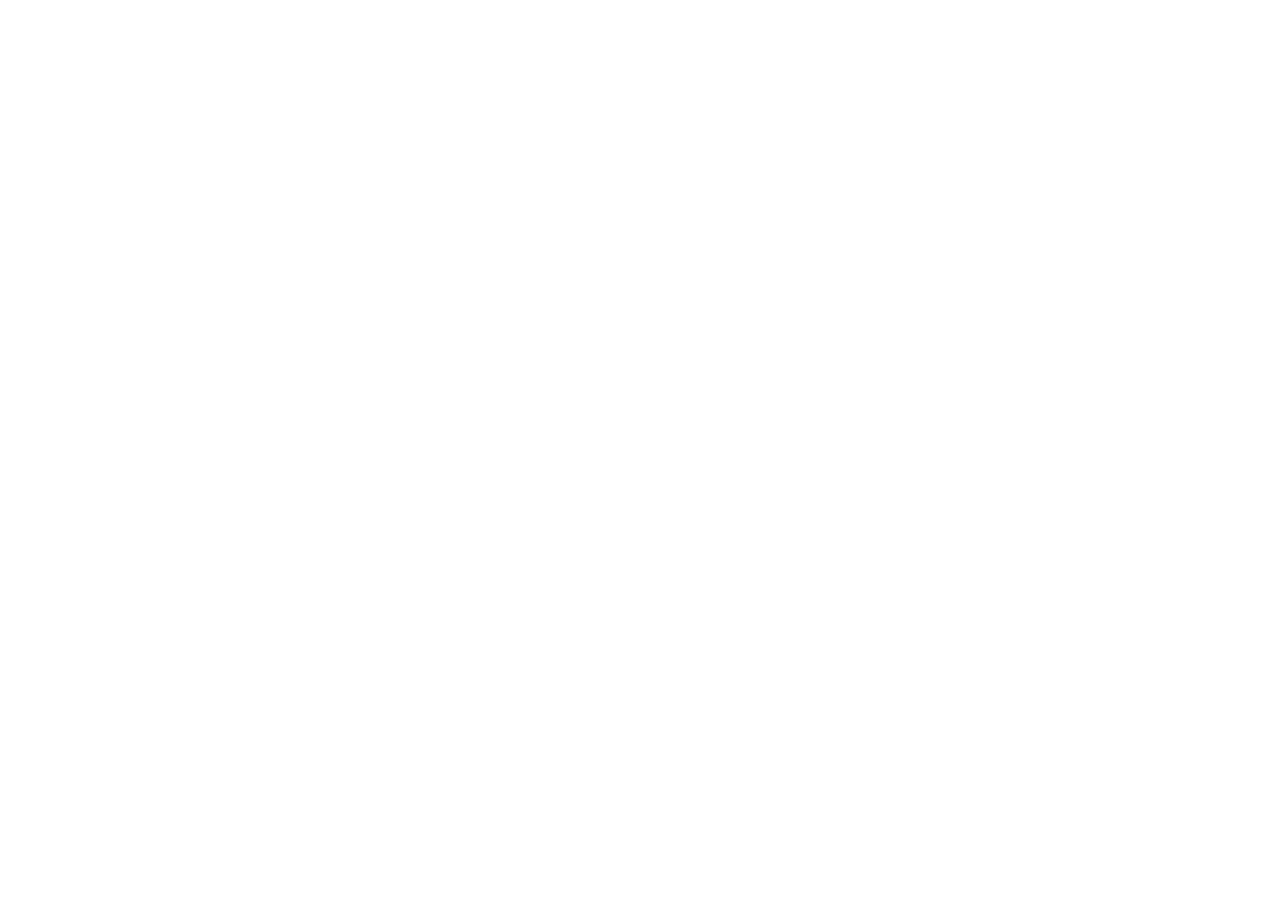
==== index.html @ acdf4c95 "Inicio do projeto" ====
<!DOCTYPE html>
<html lang="pt-br">
<head>
    <meta charset="UTF-8">
    <meta http-equiv="X-UA-Compatible" content="IE=edge">
    <meta name="viewport" content="width=device-width, initial-scale=1.0">
    <title>Login | Fortes</title>
</head>
<body>
    
</body>
</html>
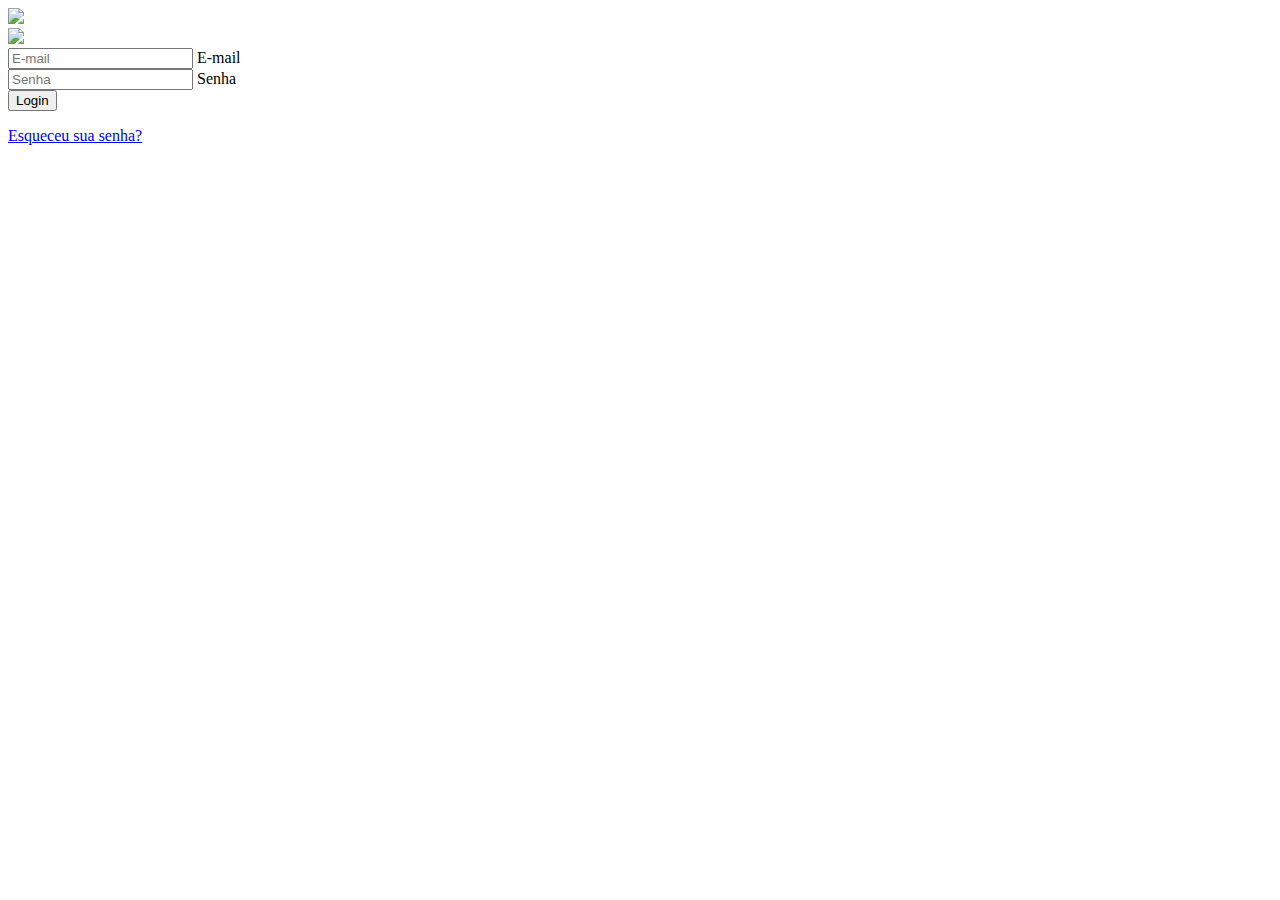
==== commit cf7970f5: "Montagem do esqueleto" ====
--- a/index.html
+++ b/index.html
@@ -4,9 +4,38 @@
     <meta charset="UTF-8">
     <meta http-equiv="X-UA-Compatible" content="IE=edge">
     <meta name="viewport" content="width=device-width, initial-scale=1.0">
+    <link rel="stylesheet" href="./assets/css/root.css">
+    <link rel="stylesheet" href="./assets/css/reset.css">
+    <link rel="stylesheet" href="./assets/css/index.css">
+    <link rel="preconnect" href="https://fonts.googleapis.com">
+    <link rel="preconnect" href="https://fonts.gstatic.com" crossorigin>
+    <link href="https://fonts.googleapis.com/css2?family=Inter:wght@100;400;700;900&family=Montserrat:wght@100;400;500;700&family=Roboto:wght@300;400;500;700;900&display=swap" rel="stylesheet">
     <title>Login | Fortes</title>
 </head>
-<body>
-    
+<body class="corpo">
+    <main class="principal">
+        <img src="./assets/img/fortes.png" class="logo">
+        <div class="container_icon">
+            <img src="./assets/img/icon.png" class="icon">
+        </div>
+        <div class="container_login">
+            <div class="login">
+                <input type="email" class="input" placeholder="E-mail"
+                onfocus="this.placeholder=''"
+                onblur="this.placeholder='E-mail'" required>
+                <label class="label">E-mail</label>
+            </div>
+            <div class="login">
+                <input type="text" class="input" placeholder="Senha"
+                onfocus="this.placeholder=''"
+                onblur="this.placeholder='Senha'" required>
+                <label class="label">Senha</label>
+            </div>
+        </div>
+        <div class="container_button">
+            <button class="button">Login</button>
+            <p><a href="#" class="link">Esqueceu sua senha?</a></p>
+        </div>
+    </main>
 </body>
 </html>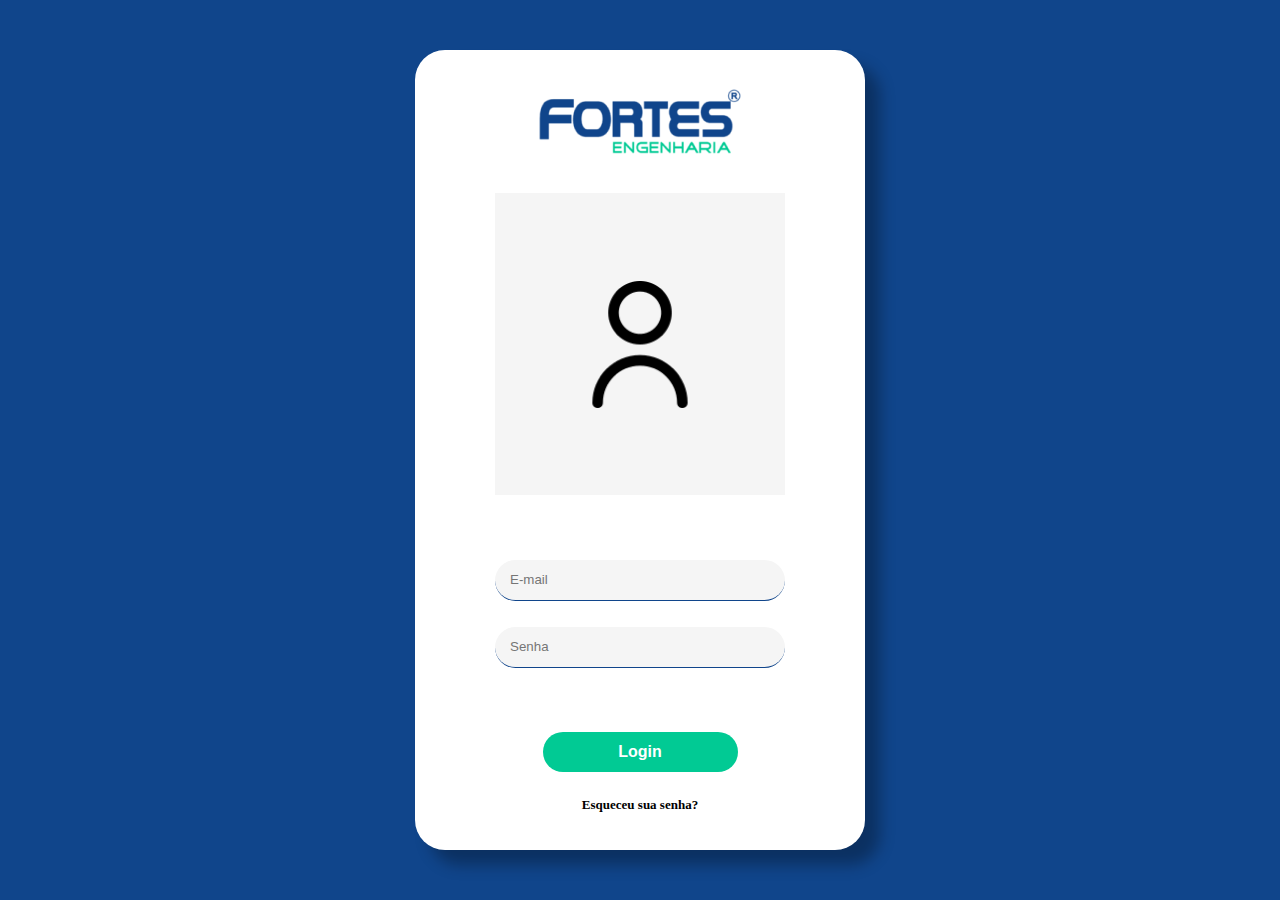
==== commit a221f77a: "Divisão do estilo do display" ====
--- a/index.html
+++ b/index.html
@@ -6,6 +6,7 @@
     <meta name="viewport" content="width=device-width, initial-scale=1.0">
     <link rel="stylesheet" href="./assets/css/root.css">
     <link rel="stylesheet" href="./assets/css/reset.css">
+    <link rel="stylesheet" href="./assets/css/display.css">
     <link rel="stylesheet" href="./assets/css/index.css">
     <link rel="preconnect" href="https://fonts.googleapis.com">
     <link rel="preconnect" href="https://fonts.gstatic.com" crossorigin>
--- a/assets/css/root.css
+++ b/assets/css/root.css
@@ -0,0 +1,11 @@
+:root {
+    /* Cores */
+    --navy: #10458B;
+    --white: #FFFFFF;
+    --green: #01CA94;
+    --black: #000000;
+    --gray: #F5F5F5;
+
+    /* Fontes */
+    --inter: 'Inter';
+}--- a/assets/css/display.css
+++ b/assets/css/display.css
@@ -0,0 +1,20 @@
+.corpo {
+    background: var(--navy);
+    height: 100vh;
+    display: flex;
+    justify-content: center;
+    flex-direction: column;
+    align-items: center;
+}
+
+.principal {
+    background: var(--white);
+    height: 800px;
+    width: 450px;
+    border-radius: 30px;
+    display: flex;
+    flex-direction: column;
+    justify-content: space-evenly;
+    align-items: center;
+    box-shadow: 15px 15px 15px 0 rgba(0, 0, 0, 0.3);
+}--- a/assets/css/index.css
+++ b/assets/css/index.css
@@ -0,0 +1,83 @@
+.container_icon {
+    height: 302px;
+    width: 290px;
+    background: var(--gray);
+    display: flex;
+    justify-content: center;
+    align-items: center;
+}
+
+.container_login {
+    height: 160px;
+    display: flex;
+    flex-direction: column;
+    justify-content: space-evenly;
+    border-radius: 20px;
+}
+
+.login {
+    position: relative;
+}
+
+.input {
+    height: 40px;
+    width: 260px;
+    outline: 0;
+    position: relative;
+    z-index: 2;
+    padding: 0 15px;
+    border: none;
+    border-bottom: 1px var(--navy) solid;
+    border-radius: 30px;
+    background: var(--gray);
+}
+
+.label {
+    position: absolute;
+    top: 0; left: 0;
+    font-size: 12px;
+    width: 35px;
+    height: 12px;
+    padding: 0 15px;
+}
+
+.input:hover {
+    border-bottom: 1px var(--navy) solid;
+}
+
+.input:focus {
+    border-bottom: 1px var(--green) solid;
+}
+
+.input:focus + .label,
+.input:not(:placeholder-shown) + .label {
+    z-index: 2;
+}
+
+.container_button {
+    height: 80px;
+    display: flex;
+    flex-direction: column;
+    align-items: center;
+    justify-content: space-between;
+    font: var(--inter);
+}
+
+.button {
+    width: 195px;
+    height: 40px;
+    background: var(--green);
+    color: var(--white);
+    font-weight: 700;
+    font-size: 16px;
+    border: none;
+    border-radius: 30px;
+    cursor: pointer;
+}
+
+.link {
+    font-weight: 700;
+    font-size: 13px;
+    text-decoration: none;
+    color: var(--black);
+}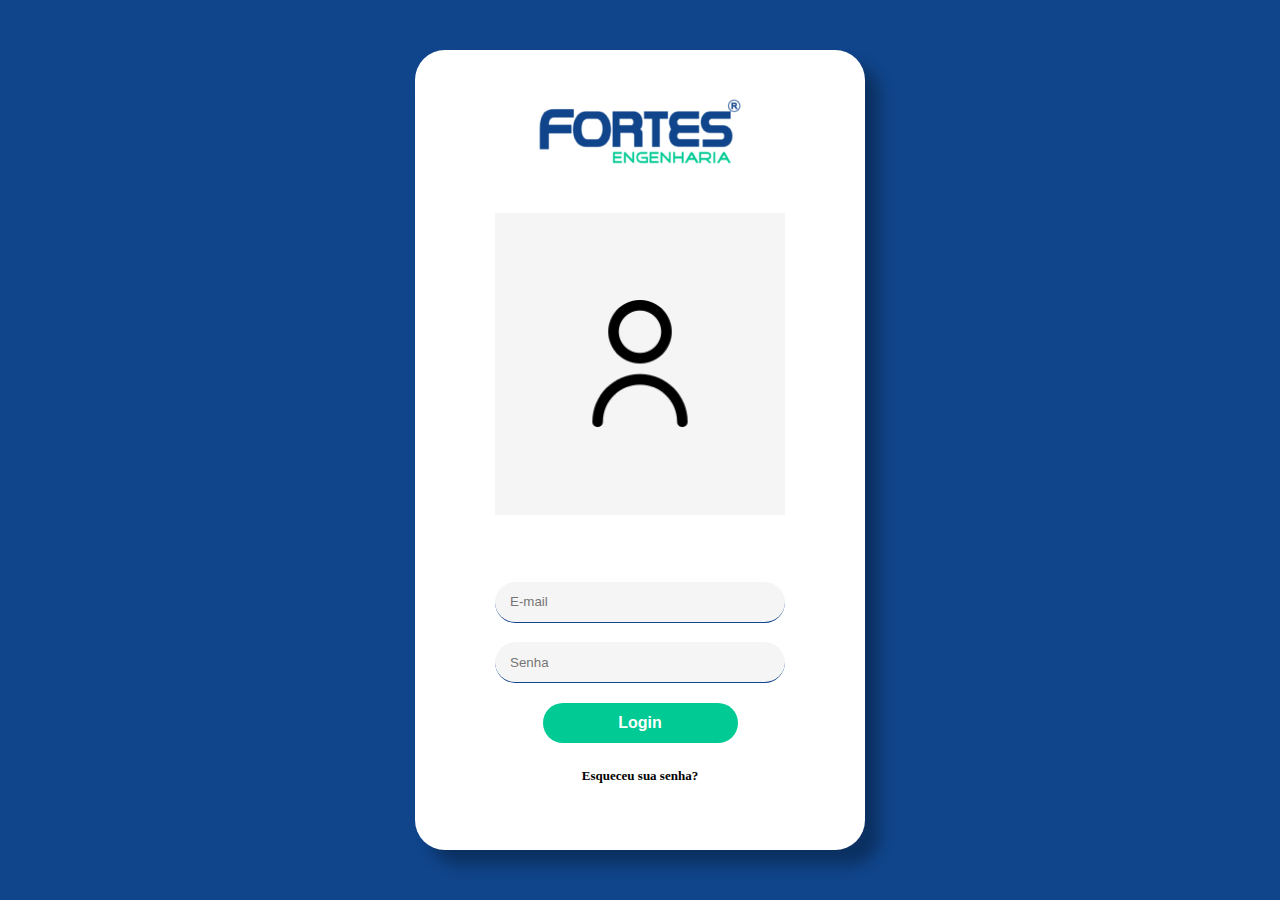
==== commit abb752ee: "Realizada a validação do login e senha" ====
--- a/index.html
+++ b/index.html
@@ -19,24 +19,25 @@
         <div class="container_icon">
             <img src="./assets/img/icon.png" class="icon">
         </div>
-        <div class="container_login">
+        <form class="container_login">
             <div class="login">
                 <input type="email" class="input" placeholder="E-mail"
                 onfocus="this.placeholder=''"
-                onblur="this.placeholder='E-mail'" required>
+                onblur="this.placeholder='E-mail'" id="email" required>
                 <label class="label">E-mail</label>
             </div>
             <div class="login">
-                <input type="text" class="input" placeholder="Senha"
+                <input type="password" class="input" placeholder="Senha"
                 onfocus="this.placeholder=''"
-                onblur="this.placeholder='Senha'" required>
+                onblur="this.placeholder='Senha'" id="senha" required>
                 <label class="label">Senha</label>
             </div>
-        </div>
-        <div class="container_button">
-            <button class="button">Login</button>
-            <p><a href="#" class="link">Esqueceu sua senha?</a></p>
-        </div>
+            <div class="container_button">
+                <button class="button" id="btn">Login</button>
+                <p><a href="#" class="link">Esqueceu sua senha?</a></p>
+            </div>
+        </form>
     </main>
 </body>
+<script src="./assets/js/login.js"></script>
 </html>--- a/assets/css/index.css
+++ b/assets/css/index.css
@@ -8,7 +8,7 @@
 }
 
 .container_login {
-    height: 160px;
+    height: 240px;
     display: flex;
     flex-direction: column;
     justify-content: space-evenly;
@@ -54,6 +54,10 @@
     z-index: 2;
 }
 
+.erro {
+    border-bottom: 1px var(--red) solid;
+}
+
 .container_button {
     height: 80px;
     display: flex;
